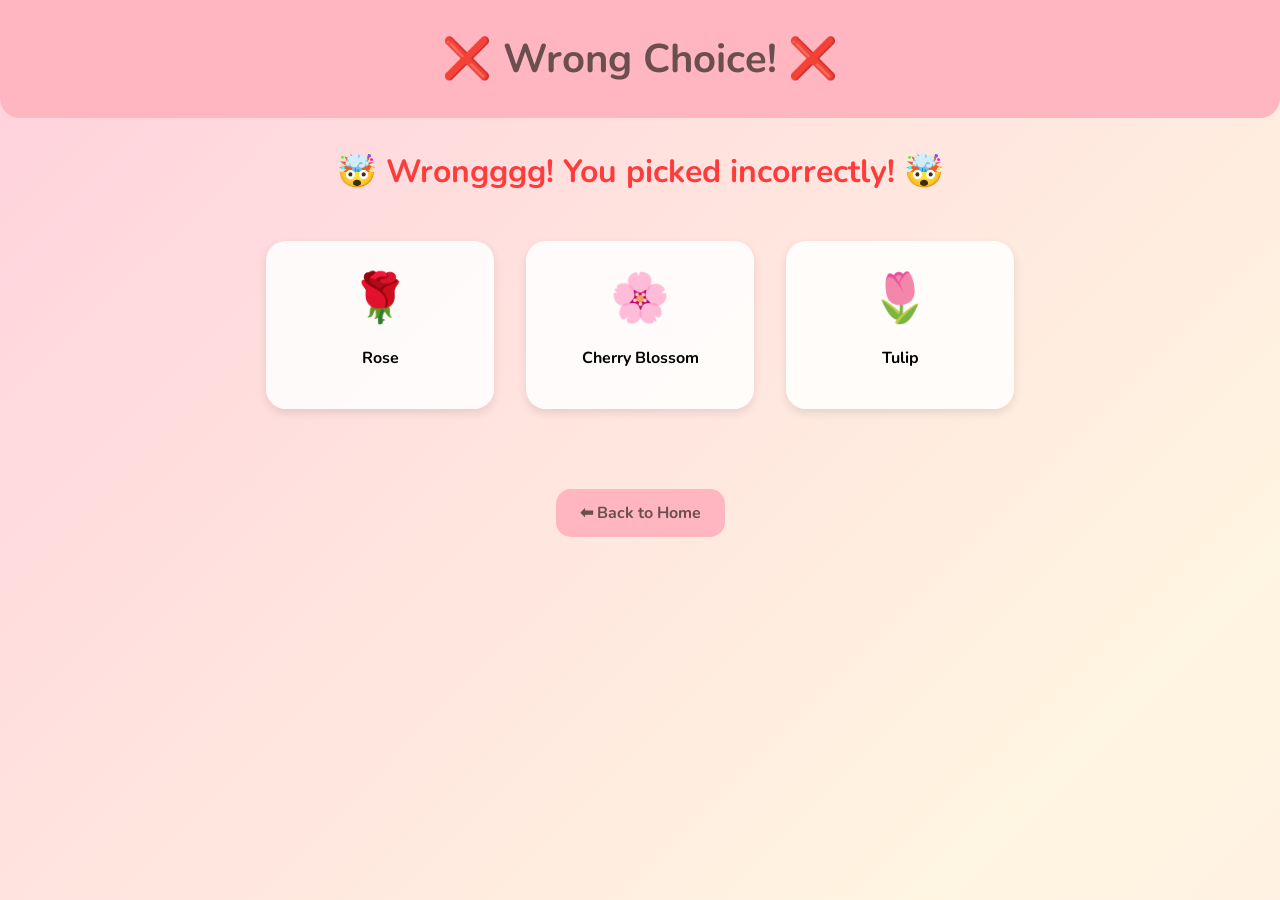
==== bears.html @ 291e0633 "Add files via upload" ====
<!DOCTYPE html>
<html lang="en">
<head>
  <meta charset="UTF-8">
  <meta name="viewport" content="width=device-width, initial-scale=1.0">
  <title>Wrong Choice</title>

  <link rel="stylesheet" href="style.css">
  <link href="https://fonts.googleapis.com/css2?family=Nunito&display=swap" rel="stylesheet">

</head>
<body>

<div class="decorations">
  <span class="flower1">🌸</span>
  <span class="flower2">🌼</span>
  <span class="heart">💖</span>
  <span class="bear">🧸</span>
</div>

<header>
  <h1>❌ Wrong Choice! ❌</h1>
</header>

<div class="crazy-warning">
  🤯 Wrongggg! You picked incorrectly! 🤯
</div>

<section class="gallery">
  <a href="success.html" class="option-card">
    <div class="flower">🌹</div>
    <p>Rose</p>
  </a>

  <a href="bears.html" class="option-card">
    <div class="flower">🌸</div>
    <p>Cherry Blossom</p>
  </a>

  <a href="bears.html" class="option-card">
    <div class="flower">🌷</div>
    <p>Tulip</p>
  </a>
</section>

<div class="back">
  <a href="index.html">⬅ Back to Home</a>
</div>

</body>
</html>
---- style.css ----
/* ============================= */
/* Global Styles & Background    */
/* ============================= */

body {
  font-family: 'Nunito', sans-serif;
  margin: 0;
  text-align: center;
  background: linear-gradient(135deg, #FFD1DC, #FFF5E1, #FFE6F0);
  background-size: 200% 200%;
  animation: gradientMove 10s ease infinite;
  overflow-x: hidden;
}

@keyframes gradientMove {
  0% { background-position: 0% 50%; }
  50% { background-position: 100% 50%; }
  100% { background-position: 0% 50%; }
}

/* ============================= */
/* Decorations (Floating Emoji)  */
/* ============================= */

.decorations {
  position: fixed;
  top: 0;
  left: 0;
  width: 100%;
  height: 100%;
  pointer-events: none;
  z-index: 0;
}

.decorations span {
  position: absolute;
  font-size: 2rem;
  opacity: 0.7;
  animation: floatUp 10s linear infinite;
}

.decorations .flower1 { left: 10%; animation-delay: 0s; }
.decorations .flower2 { left: 70%; animation-delay: 3s; }
.decorations .heart   { left: 40%; animation-delay: 1.5s; }
.decorations .bear    { left: 85%; animation-delay: 2s; }

@keyframes floatUp {
  0%   { transform: translateY(100vh) rotate(0deg); }
  50%  { transform: translateY(50vh) rotate(180deg); }
  100% { transform: translateY(-50vh) rotate(360deg); }
}

/* ============================= */
/* Header / Hero / Footer        */
/* ============================= */

header {
  background-color: #FFB6C1;
  padding: 2rem;
  border-radius: 0 0 20px 20px;
  z-index: 1;
  position: relative;
}

h1 {
  margin: 0;
  font-size: 2.5rem;
  color: #6B4F4F;
}

.hero h2 {
  margin: 1rem 0 0 0;
  color: #6B4F4F;
}

footer {
  padding: 1rem;
  font-size: 1rem;
  color: #6B4F4F;
}

/* ============================= */
/* Card / Option Styles          */
/* ============================= */

.container,
.gallery {
  display: flex;
  justify-content: center;
  flex-wrap: wrap;
  padding: 2rem;
  z-index: 1;
  position: relative;
}

/* Fix link styles */
.card-link {
  text-decoration: none; /* remove underline */
  color: inherit;        /* inherit card text color */
  display: inline-block; /* make whole card clickable */
}

.card,
.option-card {
  background: rgba(255, 255, 255, 0.85);
  margin: 1rem;
  padding: 1.5rem;
  border-radius: 20px;
  box-shadow: 0px 4px 10px rgba(0,0,0,0.1);
  width: 180px;
  text-align: center;
  cursor: pointer;
  transition: transform 0.3s, box-shadow 0.3s, background-color 0.3s;
  position: relative;
  z-index: 1;
  color: #000; /* ensure text is black */
}

.card:hover,
.option-card:hover {
  transform: scale(1.1) rotate(-3deg);
  box-shadow: 0px 8px 20px rgba(0,0,0,0.2);
  background-color: #FFF0F5; /* subtle hover background */
}

.card p {
  margin: 0.5rem 0 0 0;
  font-weight: bold;
  color: #000; /* force black text */
}

.icon,
.flower {
  font-size: 3rem;
  margin-bottom: 0.5rem;
}

.option-card ,.flower {
  text-decoration: none; /* remove underline */
  font-weight: bold;     /* make icon bold */
  color: #000;           /* black color */
}



/* ============================= */
/* Back Button                   */
/* ============================= */

.back a {
  display: inline-block;
  margin-top: 2rem;
  padding: 0.8rem 1.5rem;
  background-color: #FFB6C1;
  border-radius: 15px;
  text-decoration: none;
  color: #6B4F4F;
  font-weight: bold;
  transition: transform 0.2s, background-color 0.2s;
}

.back a:hover {
  transform: scale(1.05);
  background-color: #FF9FB3;
}

/* ============================= */
/* Crazy Warning (bears.html)    */
/* ============================= */

.crazy-warning {
  color: #FF3C3C;
  font-size: 2rem;
  font-weight: bold;
  margin-top: 2rem;
  animation: shake 0.5s infinite alternate, colorChange 1s infinite alternate;
  z-index: 1;
  position: relative;
}

@keyframes shake {
  0%   { transform: rotate(-5deg); }
  25%  { transform: rotate(5deg); }
  50%  { transform: rotate(-5deg); }
  75%  { transform: rotate(5deg); }
  100% { transform: rotate(0deg); }
}

@keyframes colorChange {
  0%   { color: #FF3C3C; }
  50%  { color: #FF6B6B; }
  100% { color: #FF3C3C; }
}

/* ============================= */
/* Paragraph Typing Effect       */
/* ============================= */

.paragraph {
  font-size: 1.4rem;
  margin: 2rem auto;
  max-width: 600px;
  color: #6B4F4F;
  line-height: 1.8;
  text-align: center;
  min-height: 140px;
}

.cursor {
  display: inline-block;
  width: 2px;
  background-color: #FF6B6B;
  animation: blink 0.7s infinite;
  vertical-align: bottom;
  margin-left: 2px;
}

@keyframes blink {
  0%, 50%, 100% { opacity: 1; }
  25%, 75%      { opacity: 0; }
}
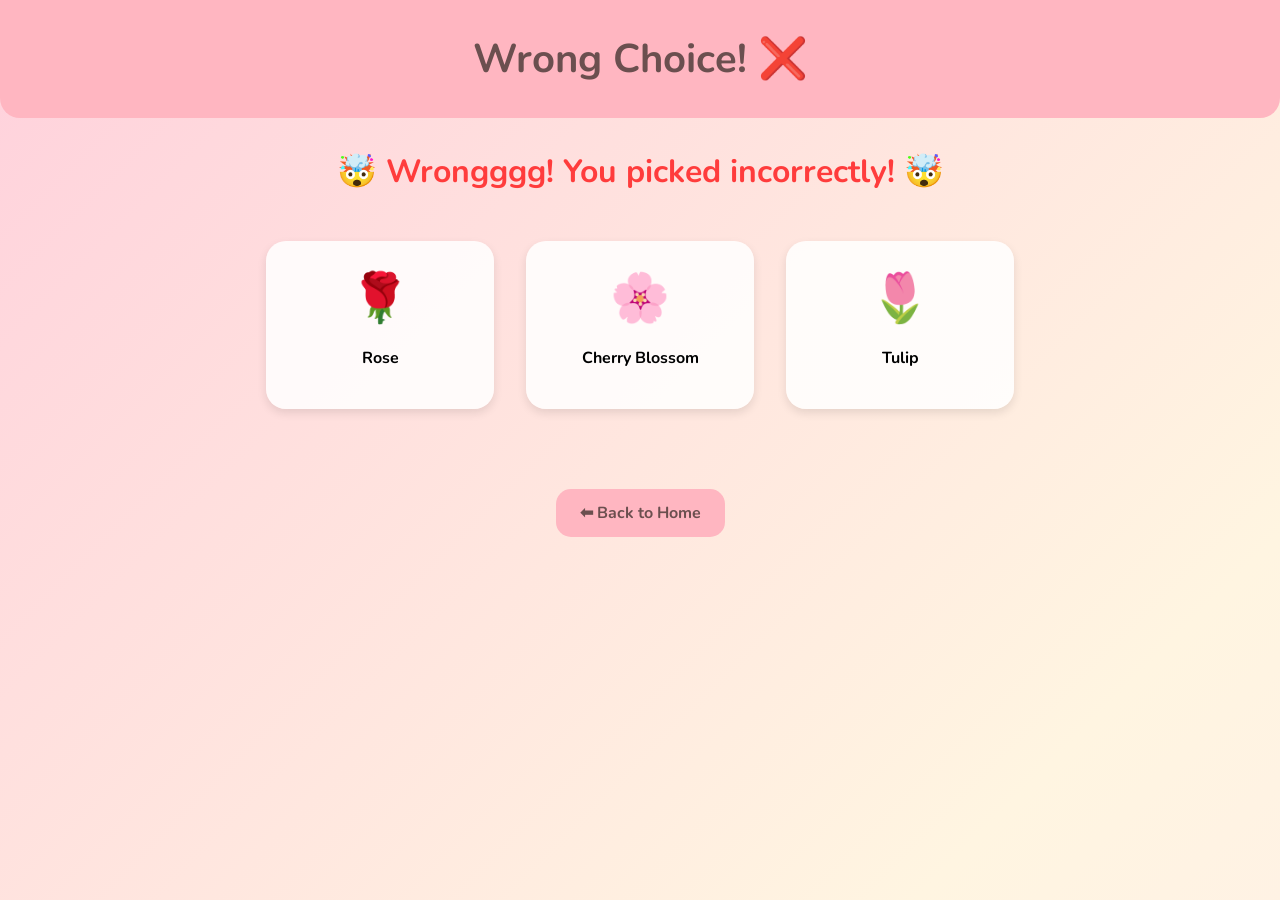
==== commit 40e7b830: "Update bears.html" ====
--- a/bears.html
+++ b/bears.html
@@ -19,7 +19,7 @@
 </div>
 
 <header>
-  <h1>❌ Wrong Choice! ❌</h1>
+  <h1>Wrong Choice! ❌</h1>
 </header>
 
 <div class="crazy-warning">
@@ -48,4 +48,4 @@
 </div>
 
 </body>
-</html>+</html>
